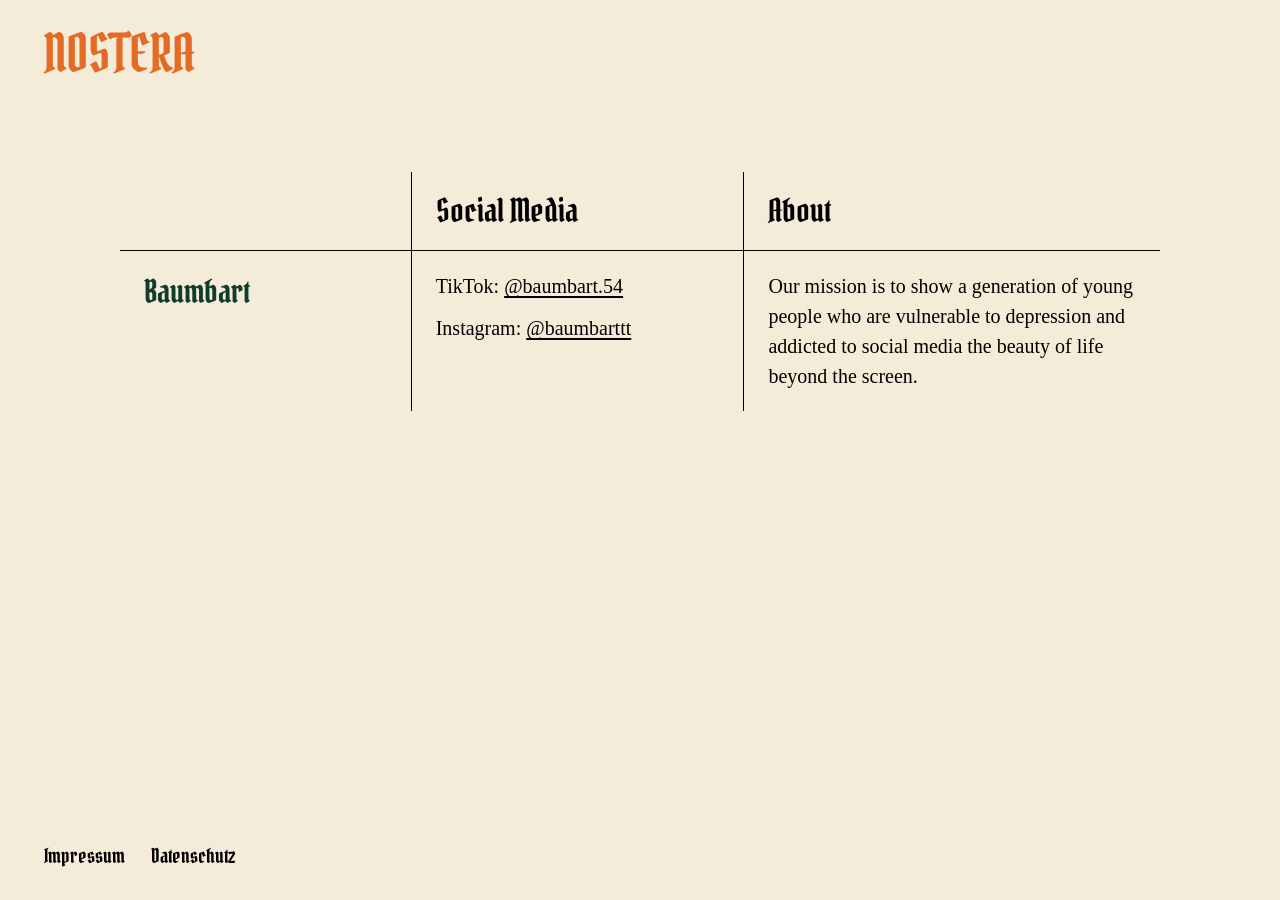
==== member/index.html @ aa14ef24 "Publish NOSTERA static website for GitHub Pages" ====
<!doctype html>
<html lang="de">
  <head>
    <meta charset="utf-8" />
    <meta name="viewport" content="width=device-width, initial-scale=1" />
    <meta name="theme-color" content="#f4ecd8" />
    <meta name="description" content="NOSTERA." />
    <title>Member | NOSTERA</title>
    <link rel="preload" href="../assets/fonts/PirataOne-Regular.ttf" as="font" type="font/ttf" crossorigin />
    <link rel="stylesheet" href="../styles.css" />
  </head>
  <body>
    <header class="site-header">
      <a class="wordmark" href="../" aria-label="NOSTERA - Startseite">NOSTERA</a>
    </header>
    <main class="members-main" aria-label="Member">
      <table class="members-table" aria-label="Member">
        <colgroup>
          <col class="member-column" />
          <col class="social-column" />
          <col class="about-column" />
        </colgroup>
        <thead>
          <tr>
            <td></td>
            <th scope="col">Social Media</th>
            <th scope="col">About</th>
          </tr>
        </thead>
        <tbody>
          <!-- Weitere Mitglieder als zusaetzliche tr-Elemente mit drei Zellen ergaenzen. -->
          <tr>
            <th scope="row" class="member-name-baumbart">Baumbart</th>
            <td class="member-social">
              <p>TikTok: <a href="https://www.tiktok.com/@baumbart.54" target="_blank" rel="noopener noreferrer">@baumbart.54</a></p>
              <p>Instagram: <a href="https://www.instagram.com/baumbarttt/" target="_blank" rel="noopener noreferrer">@baumbarttt</a></p>
            </td>
            <td lang="en">Our mission is to show a generation of young people who are vulnerable to depression and addicted to social media the beauty of life beyond the screen.</td>
          </tr>
        </tbody>
      </table>
    </main>
    <footer class="site-footer">
      <nav aria-label="Rechtliche Informationen">
        <a href="../impressum/">Impressum</a>
        <a href="../datenschutz/">Datenschutz</a>
      </nav>
    </footer>
  </body>
</html>
---- styles.css ----
@font-face {
        font-family: 'Pirata One';
        src: url('assets/fonts/PirataOne-Regular.ttf') format('truetype');
        font-style: normal;
        font-weight: 400;
        font-display: swap;
      }
      :root {
        color-scheme: light;
        --background: #f4ecd8;
        --brand: #e46b25;
      }
      * { box-sizing: border-box; }
      html { min-height: 100%; background: var(--background); }
      body {
        min-height: 100vh;
        min-height: 100svh;
        margin: 0;
        background: var(--background);
      }
      .site-header { padding: 28px 44px; }
      .wordmark {
        display: inline-block;
        color: var(--brand);
        font-family: 'Pirata One', Georgia, serif;
        font-size: 52px;
        font-weight: 400;
        line-height: 1;
        letter-spacing: 0;
        text-decoration: none;
      }
      .wordmark:focus-visible {
        outline: 2px solid currentColor;
        outline-offset: 8px;
      }
      @media (max-width: 600px) {
        .site-header { padding: 24px; }
        .wordmark { font-size: 38px; }
      }

/* Three linked destinations on the home page. */
.home-main {
  min-height: calc(100svh - 108px);
  display: grid;
  place-items: center;
  padding: 24px 24px 72px;
}
.mindmap {
  position: relative;
  width: min(100%, 1040px);
  aspect-ratio: 5 / 3;
  color: #000000;
}
.mindmap-lines {
  position: absolute;
  inset: 0;
  width: 100%;
  height: 100%;
  fill: none;
  stroke: #000000;
  stroke-width: 1.5;
  pointer-events: none;
}
.mindmap-lines path { vector-effect: non-scaling-stroke; }
.mindmap-link {
  position: absolute;
  display: grid;
  place-items: center;
  width: 33%;
  height: 25%;
  border: 1.5px solid #000000;
  border-radius: 50%;
  color: #000000;
  background: var(--background);
  font-family: 'Pirata One', Georgia, serif;
  font-size: clamp(28px, 3.6vw, 44px);
  font-weight: 400;
  line-height: 1.1;
  text-align: center;
  text-decoration: none;
  white-space: nowrap;
  transform: translate(-50%, -50%);
}
.mindmap-link:focus-visible {
  outline: 2px solid var(--brand);
  outline-offset: 7px;
}
.movement { left: 50%; top: 22%; color: #000000; }
.merch { left: 25%; top: 72%; color: #0000ff; }
.member { left: 75%; top: 72%; color: #103c2c; }
@media (max-width: 600px) {
  .home-main { min-height: calc(100svh - 86px); padding: 20px 20px 64px; }
  .mindmap { aspect-ratio: 4 / 5; max-width: 430px; }
  .mindmap-link { width: 44%; height: 22%; font-size: clamp(24px, 6.5vw, 32px); }
}

/* Footer remains at the bottom on short pages and follows long legal content. */
body { display: flex; flex-direction: column; }
.site-header, .site-footer { flex-shrink: 0; }
body > main { flex: 1; }
.home-main { min-height: 0; padding-bottom: 36px; }
.site-footer { padding: 12px 44px 24px; }
.site-footer nav { display: flex; flex-wrap: wrap; gap: 8px 26px; }
.site-footer a {
  display: inline-flex;
  align-items: center;
  min-height: 40px;
  color: #000;
  font-family: 'Pirata One', Georgia, serif;
  font-size: 20px;
  text-decoration: none;
}
.site-footer a:focus-visible { outline: 2px solid #000; outline-offset: 4px; }
.legal-content {
  width: min(calc(100% - 88px), 760px);
  margin: 32px auto 64px;
  color: #000;
  font-family: system-ui, sans-serif;
  font-size: 16px;
  line-height: 1.75;
  overflow-wrap: anywhere;
}
.legal-content h1 {
  margin: 0 0 32px;
  font-family: 'Pirata One', Georgia, serif;
  font-weight: 400;
  font-size: clamp(36px, 6vw, 52px);
  line-height: 1.15;
}
.legal-content h2 { margin: 32px 0 12px; font-size: 21px; line-height: 1.4; }
.legal-content p { margin: 0 0 18px; }
.legal-content address { font-style: normal; margin-bottom: 18px; }
.legal-content a { color: inherit; text-underline-offset: 3px; }
.legal-date { margin-top: 36px; font-size: 14px; }
@media (max-width: 600px) {
  .home-main { min-height: 0; padding-bottom: 32px; }
  .site-footer { padding: 12px 24px 20px; }
  .legal-content { width: calc(100% - 48px); margin-top: 24px; }
}

/* Member rows grow with their content; additional rows extend the page. */
.members-main {
  width: min(calc(100% - 88px), 1040px);
  margin: 64px auto;
}
.members-table {
  width: 100%;
  border-collapse: collapse;
  table-layout: fixed;
  color: #000;
}
.members-table .member-column { width: 28%; }
.members-table .social-column { width: 32%; }
.members-table .about-column { width: 40%; }
.members-table th, .members-table td {
  border: 0;
  padding: 20px 24px;
  text-align: left;
  vertical-align: top;
  overflow-wrap: anywhere;
}
.members-table tr > * + * { border-left: 1px solid #000; }
.members-table thead tr > * { border-bottom: 1px solid #000; }
.members-table tbody tr + tr > * { border-top: 1px solid #000; }
.members-table thead {
  font-family: 'Pirata One', Georgia, serif;
  font-size: 32px;
  line-height: 1.2;
}
.members-table th { font-weight: 400; }
.members-table tbody {
  font-family: Georgia, serif;
  font-size: 20px;
  line-height: 1.5;
}
.members-table tbody tr > :first-child {
  font-family: 'Pirata One', Georgia, serif;
  font-size: 32px;
  font-weight: 400;
  line-height: 1.3;
}
.member-name-baumbart { color: #103c2c; }
.members-table tbody tr { height: 96px; }
.members-table a { color: inherit; text-underline-offset: 3px; }
@media (max-width: 600px) {
  .members-main { width: calc(100% - 48px); margin: 40px auto; }
  .members-table th, .members-table td { padding: 14px 10px; }
  .members-table thead { font-size: 24px; }
  .members-table tbody { font-size: 17px; }
  .members-table tbody tr { height: 80px; }
}

.member-social p { margin: 0 0 12px; }
.member-social p:last-child { margin-bottom: 0; }

@media (max-width: 600px) {
  .members-table .member-column { width: 25%; }
  .members-table .social-column { width: 35%; }
  .members-table th, .members-table td { padding-right: 6px; padding-left: 6px; }
  .members-table tbody { font-size: 16px; }
  .members-table tbody tr > :first-child { font-size: clamp(16px, 5vw, 22px); }
  .member-social { font-size: 12px; }
  .member-social a { white-space: nowrap; }
}

/* Painterly woodland motifs frame the three destinations. */
.home-main { padding: 40px 24px 72px; }
.home-main .mindmap { width: min(78vw, 1040px); aspect-ratio: 9 / 5; }
.movement-illustrations { position: absolute; inset: 0; pointer-events: none; }
.movement-motif {
  position: absolute;
  display: block;
  object-fit: contain;
  pointer-events: none;
  user-select: none;
}
.motif-flowers { left: -1%; top: -4%; width: 19%; height: 46%; }
.motif-sun { right: -4%; top: -6%; width: 17%; height: 28%; }
.motif-fox { left: -11%; bottom: -9%; width: 20%; height: 46%; }
.motif-mushrooms { left: 44%; bottom: -12%; width: 12%; height: 31%; }
.motif-mouse { right: -9%; bottom: -12%; width: 22%; height: 30%; }
.mindmap-lines { z-index: 1; }
.mindmap-link { z-index: 2; }
@media (max-width: 600px) {
  .home-main { padding: 56px 20px 96px; }
  .home-main .mindmap { width: 100%; max-width: 430px; aspect-ratio: 4 / 5; }
  .motif-flowers { left: -1%; top: -11%; width: 23%; height: 25%; }
  .motif-sun { right: -1%; top: -10%; width: 23%; height: 18%; }
  .motif-fox { left: -1%; top: 30%; bottom: auto; width: 25%; height: 30%; }
  .motif-mouse { right: -1%; top: 34%; bottom: auto; width: 29%; height: 25%; }
  .motif-mushrooms { left: 40%; top: 87%; bottom: auto; width: 20%; height: 25%; }
}

/* Quiet, layered woodland behind the home page. */
.home-page { position: relative; isolation: isolate; }
.home-page > .site-header,
.home-page > .home-main,
.home-page > .site-footer { position: relative; z-index: 1; }
.home-forest {
  position: absolute;
  inset: 0;
  z-index: 0;
  overflow: hidden;
  pointer-events: none;
  user-select: none;
  mask-image: linear-gradient(to bottom, transparent 6%, #000 26%, #000 80%, transparent 100%);
}
.forest-layer { position: absolute; inset: 0; pointer-events: none; }
.forest-far { opacity: .12; }
.forest-near { opacity: .22; }
.forest-tree {
  position: absolute;
  display: block;
  width: auto;
  max-width: none;
  object-fit: contain;
  object-position: center bottom;
  transform: translateX(-50%);
  pointer-events: none;
}
.forest-far-1 { left: 4%; bottom: 16%; height: 48%; }
.forest-far-2 { left: 25%; bottom: 16%; height: 58%; }
.forest-far-3 { left: 46%; bottom: 16%; height: 50%; }
.forest-far-4 { left: 67%; bottom: 16%; height: 56%; }
.forest-far-5 { left: 88%; bottom: 16%; height: 46%; }
.forest-near-1 { left: -1%; bottom: 7%; height: 69%; }
.forest-near-2 { left: 20%; bottom: 7%; height: 61%; }
.forest-near-3 { left: 40%; bottom: 7%; height: 74%; }
.forest-near-4 { left: 62%; bottom: 7%; height: 65%; }
.forest-near-5 { left: 83%; bottom: 7%; height: 72%; }
.forest-near-6 { left: 105%; bottom: 7%; height: 64%; transform: translateX(-50%) scaleX(-1); }
@media (max-width: 600px) {
  .forest-far { opacity: .09; }
  .forest-near { opacity: .18; }
  .forest-far-2, .forest-far-4,
  .forest-near-2, .forest-near-4 { display: none; }
  .forest-far-1 { left: -10%; bottom: 20%; height: 48%; }
  .forest-far-3 { left: 50%; bottom: 20%; height: 52%; }
  .forest-far-5 { left: 110%; bottom: 20%; height: 45%; }
  .forest-near-1 { left: -22%; bottom: 10%; height: 58%; }
  .forest-near-3 { left: 35%; bottom: 10%; height: 65%; }
  .forest-near-5 { left: 87%; bottom: 10%; height: 58%; }
  .forest-near-6 { left: 125%; bottom: 10%; height: 53%; }
}

/* The five foreground illustrations now live on The Movement. */
.movement-main { display: grid; place-items: center; padding: 40px 24px 72px; }
.movement-scene { position: relative; width: min(78vw, 1040px); aspect-ratio: 9 / 5; }
@media (max-width: 600px) {
  .movement-main { padding: 56px 20px 96px; }
  .movement-scene { width: 100%; max-width: 430px; aspect-ratio: 4 / 5; }
}
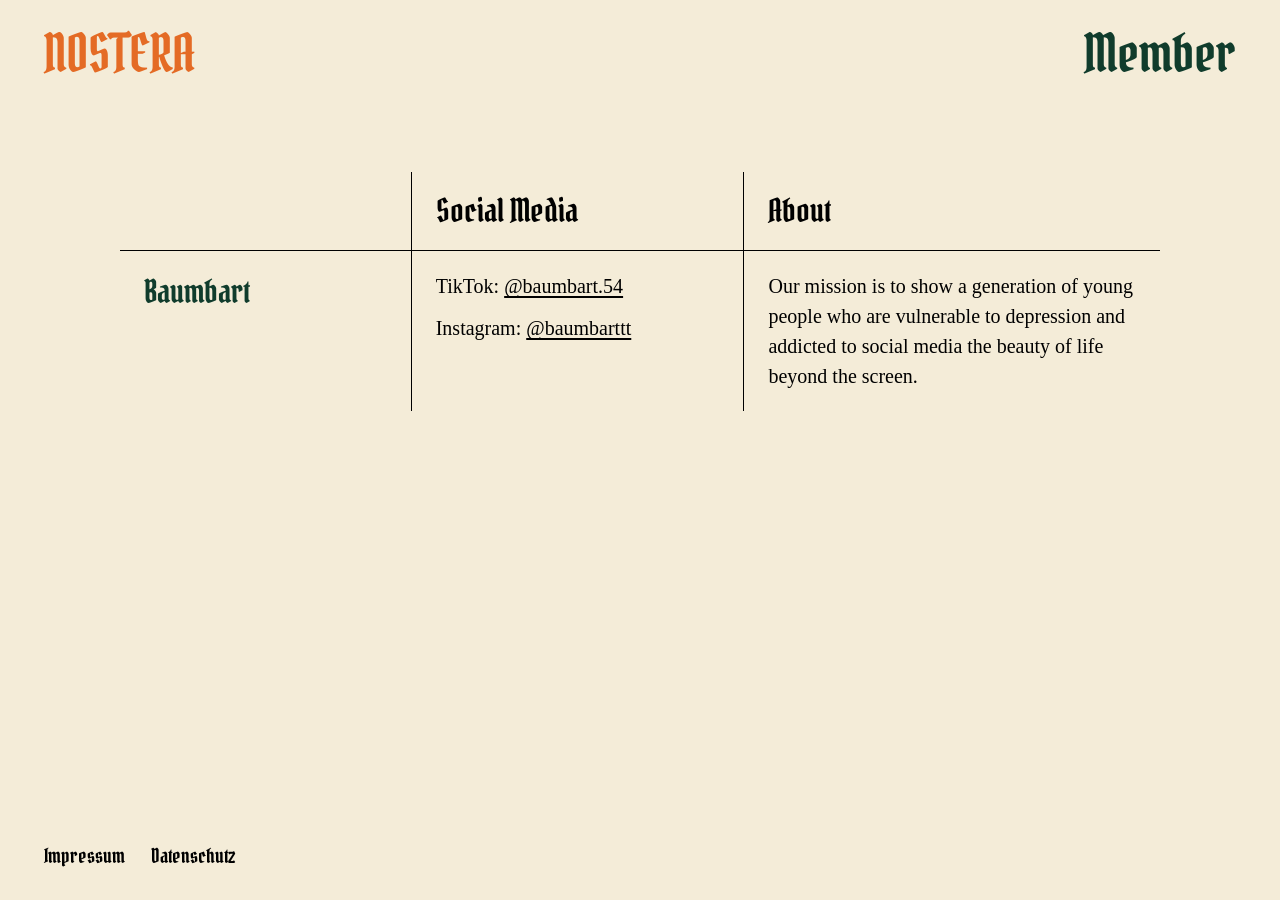
==== commit 1054db3b: "Place main page titles at top right opposite NOSTERA" ====
--- a/member/index.html
+++ b/member/index.html
@@ -12,6 +12,7 @@
   <body>
     <header class="site-header">
       <a class="wordmark" href="../" aria-label="NOSTERA - Startseite">NOSTERA</a>
+      <h1 class="page-title page-title-member">Member</h1>
     </header>
     <main class="members-main" aria-label="Member">
       <table class="members-table" aria-label="Member">
--- a/styles.css
+++ b/styles.css
@@ -290,3 +290,13 @@
   .movement-main { padding: 56px 20px 96px; }
   .movement-scene { width: 100%; max-width: 430px; aspect-ratio: 4 / 5; }
 }
+
+/* Align each main page title opposite the NOSTERA wordmark. */
+.site-header { display: flex; align-items: center; justify-content: space-between; gap: 24px; }
+.page-title { margin: 0; color: #000; font: 400 52px/1 'Pirata One', Georgia, serif; text-align: right; white-space: nowrap; }
+.page-title-merch { color: #0000ff; }
+.page-title-member { color: #103c2c; }
+@media (max-width: 600px) {
+  .site-header { gap: 12px; }
+  .page-title { font-size: clamp(24px, 7vw, 38px); }
+}
